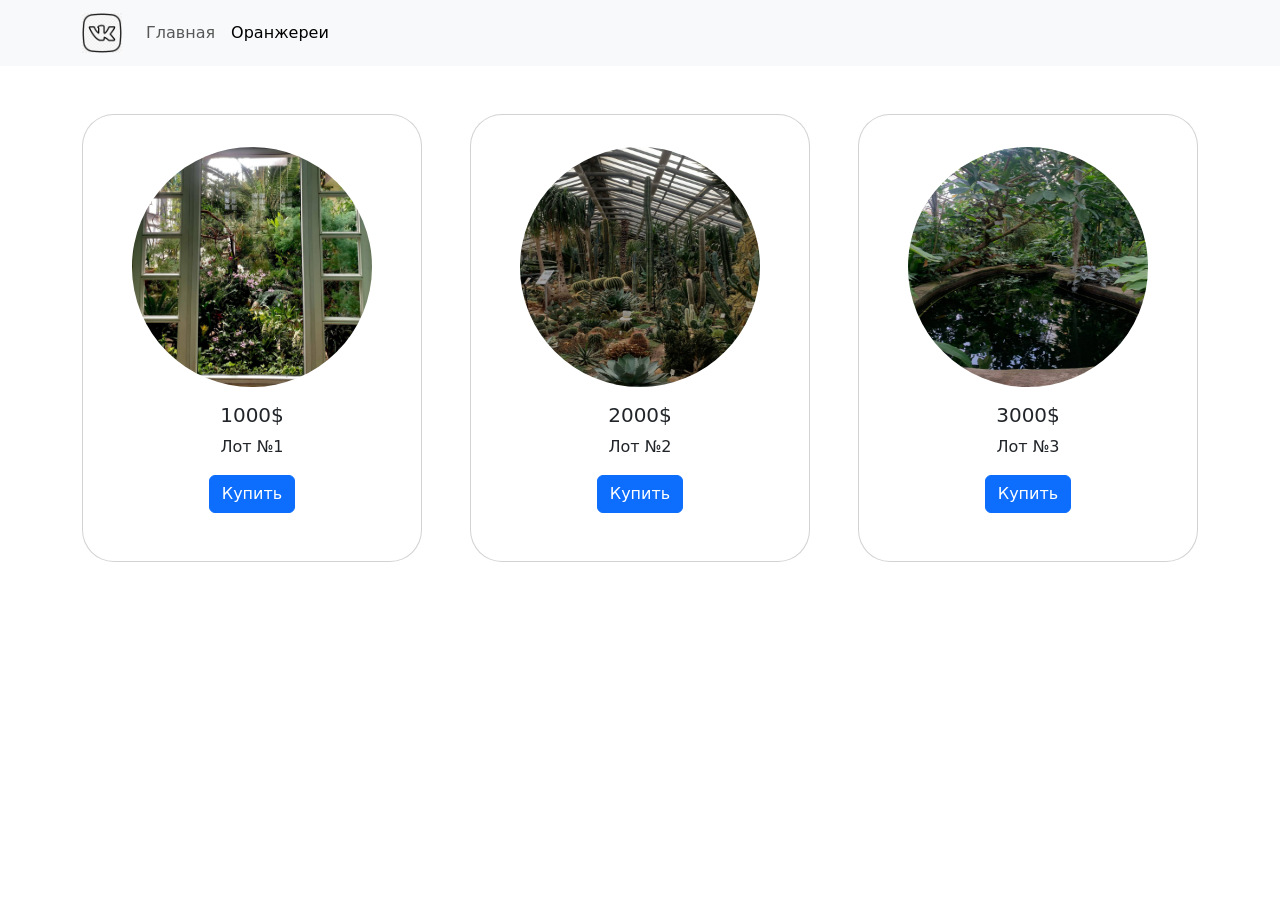
==== test_page.html @ ad8b5fb2 "modified:   test.html 	modified:   test_page.html 	modified:   IM.jpg" ====
<!DOCTYPE html>
<html lang="en">
  <head>
    <meta charset="UTF-8" />
    <meta name="viewport" content="width=device-width, initial-scale=1.0" />
    <title>OnlyFans</title>
    <link
      rel="stylesheet"
      href="https://cdn.jsdelivr.net/npm/bootstrap@5.2.1/dist/css/bootstrap.min.css"
    />
    <script
      src="https://cdn.jsdelivr.net/npm/bootstrap@5.2.1/dist/js/bootstrap.bundle.min.js"
      integrity="sha384-u1OknCvxWvY5kfmNBILK2hRnQC3Pr17a+RTT6rIHI7NnikvbZlHgTPOOmMi466C8"
      crossorigin="anonymous"
    ></script>
    <style>
      .card {
        border-radius: 2em;
        text-align: center;
        padding: 2em;
      }
      .card:hover {
        background-color: rgba(80, 0, 0, 0.2);
        padding: 2em;
      }
      .card img {
        border-radius: 50%;
        width: 15em;
        height: 15em;
        margin: auto;
      }
    </style>
  </head>
  <body>
    <nav class="navbar navbar-expand-lg bg-light">
      <div class="container">
        <a class="navbar-brand" href="test.html">
          <img src="png.png" alt="LogoVK" width="40" />
        </a>
        <button
          class="navbar-toggler"
          type="button"
          data-bs-toggle="collapse"
          data-bs-target="#navbarNav"
          aria-controls="navbarNav"
          aria-expanded="false"
          aria-label="Toggle navigation"
        >
          <span class="navbar-toggler-icon"></span>
        </button>
        <div class="collapse navbar-collapse" id="navbarNav">
          <ul class="navbar-nav">
            <li class="nav-item">
              <a class="nav-link" aria-current="page" href="test.html"
                >Главная</a
              >
            </li>
            <li class="nav-item">
              <a class="nav-link active" href="test_page.html">Оранжереи</a>
            </li>
          </ul>
        </div>
      </div>
    </nav>
    <div class="container my-5">
      <div class="row row-cols-1 row-cols-md-2 row-cols-lg-3 g-5">
        <div class="col">
          <div class="card">
            <img src="_121.jpg" class="card-img-top" alt="..." />
            <div class="card-body">
              <h5 class="card-title">1000$</h5>
              <p class="card-text">Лот №1</p>
              <a href="#" class="btn btn-primary">Купить</a>
            </div>
          </div>
        </div>
        <div class="col">
          <div class="card">
            <img src="_123.jpg" class="card-img-top" alt="..." />
            <div class="card-body">
              <h5 class="card-title">2000$</h5>
              <p class="card-text">Лот №2</p>
              <a href="#" class="btn btn-primary">Купить</a>
            </div>
          </div>
        </div>
        <div class="col">
          <div class="card">
            <img src="_122.jpg" class="card-img-top" alt="..." />
            <div class="card-body">
              <h5 class="card-title">3000$</h5>
              <p class="card-text">Лот №3</p>
              <a href="#" class="btn btn-primary">Купить</a>
            </div>
          </div>
        </div>
      </div>
    </div>
  </body>
</html>
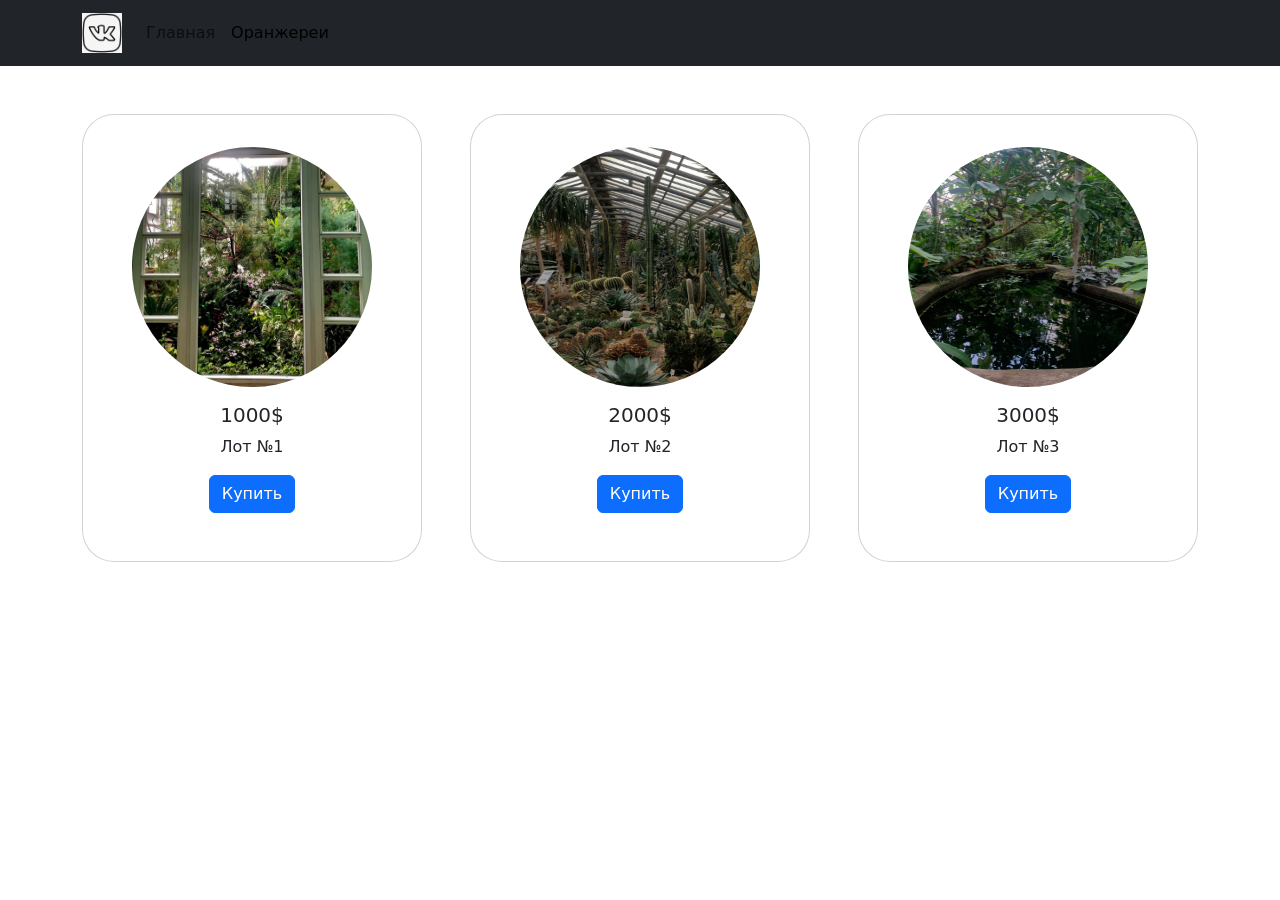
==== commit f75c3836: "modified:   test_page.html" ====
--- a/test_page.html
+++ b/test_page.html
@@ -32,7 +32,7 @@
     </style>
   </head>
   <body>
-    <nav class="navbar navbar-expand-lg bg-light">
+    <nav class="navbar navbar-expand-lg bg-dark">
       <div class="container">
         <a class="navbar-brand" href="test.html">
           <img src="png.png" alt="LogoVK" width="40" />
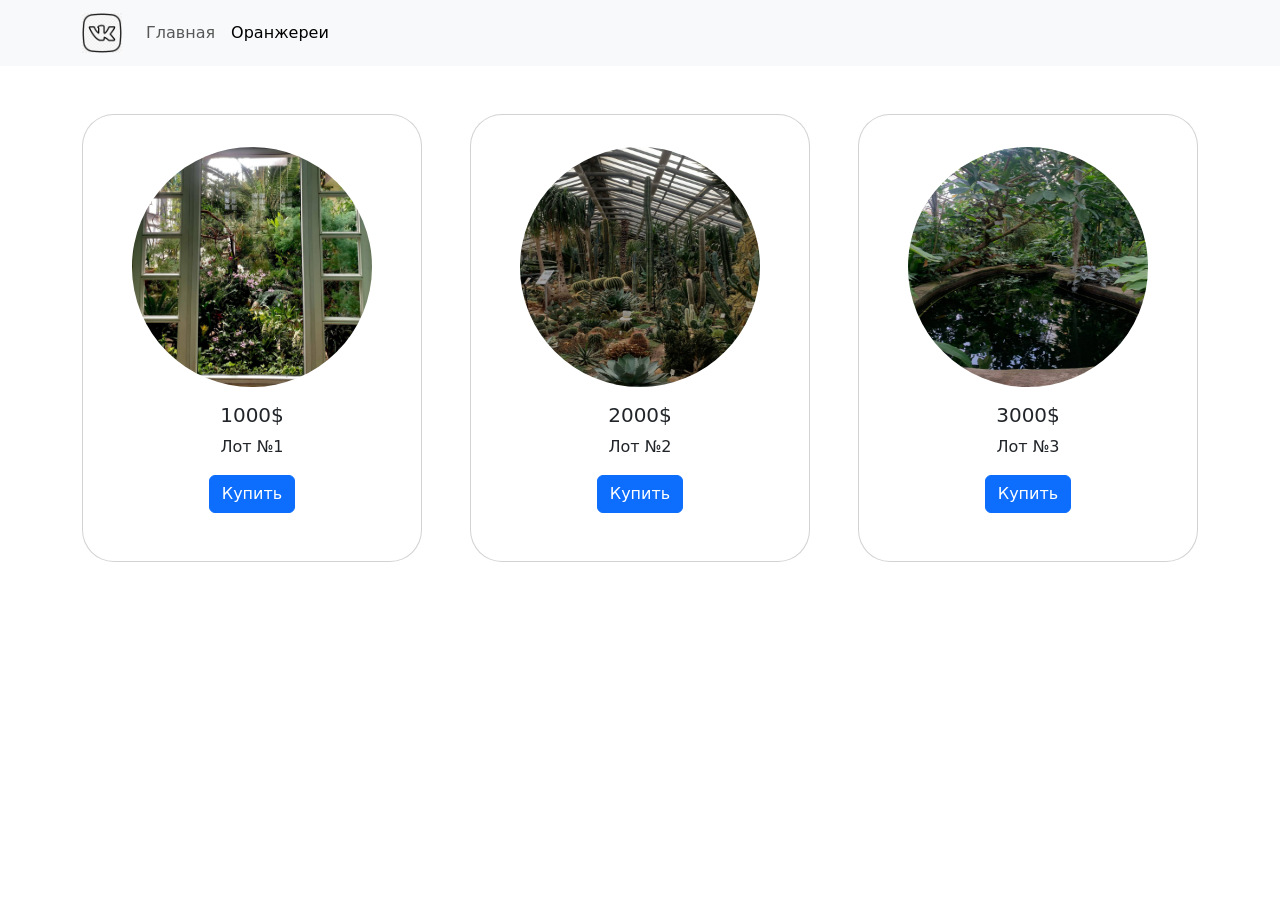
==== commit db540454: "modified:   test_page.html" ====
--- a/test_page.html
+++ b/test_page.html
@@ -32,7 +32,7 @@
     </style>
   </head>
   <body>
-    <nav class="navbar navbar-expand-lg bg-dark">
+    <nav class="navbar navbar-expand-lg bg-light">
       <div class="container">
         <a class="navbar-brand" href="test.html">
           <img src="png.png" alt="LogoVK" width="40" />
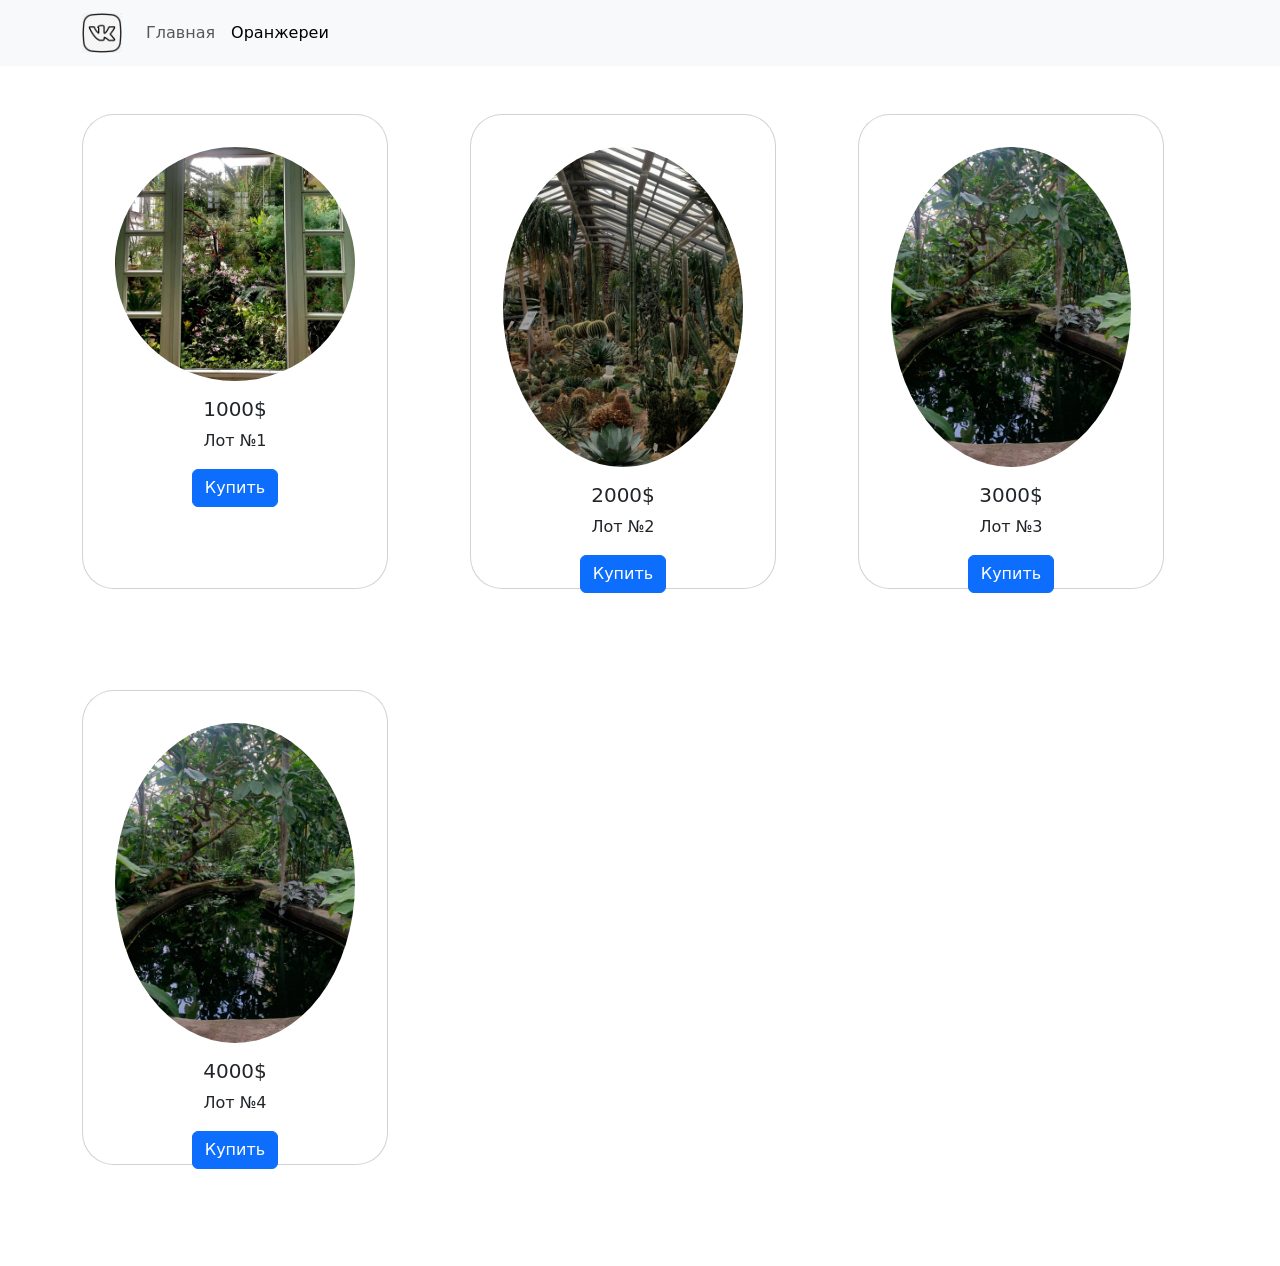
==== commit 35251bd2: "modified:   styles.css 	modified:   test.html 	modified:   test_page.html" ====
--- a/test_page.html
+++ b/test_page.html
@@ -3,7 +3,7 @@
   <head>
     <meta charset="UTF-8" />
     <meta name="viewport" content="width=device-width, initial-scale=1.0" />
-    <title>OnlyFans</title>
+    <title>Оранжереи</title>
     <link
       rel="stylesheet"
       href="https://cdn.jsdelivr.net/npm/bootstrap@5.2.1/dist/css/bootstrap.min.css"
@@ -15,18 +15,20 @@
     ></script>
     <style>
       .card {
+        height: 90%;
+        width: 90%;
         border-radius: 2em;
         text-align: center;
         padding: 2em;
       }
       .card:hover {
-        background-color: rgba(80, 0, 0, 0.2);
+        background-color: rgba(100, 0, 0, 0.2);
         padding: 2em;
       }
       .card img {
         border-radius: 50%;
-        width: 15em;
-        height: 15em;
+        /* width: 50%; */
+        /* height: 50%; */
         margin: auto;
       }
     </style>
@@ -35,7 +37,7 @@
     <nav class="navbar navbar-expand-lg bg-light">
       <div class="container">
         <a class="navbar-brand" href="test.html">
-          <img src="png.png" alt="LogoVK" width="40" />
+          <img src="png.png" alt="LogoVK" width="40" height="40" />
         </a>
         <button
           class="navbar-toggler"
@@ -94,6 +96,16 @@
             </div>
           </div>
         </div>
+        <div class="col">
+          <div class="card">
+            <img src="_122.jpg" class="card-img-top" alt="..." />
+            <div class="card-body">
+              <h5 class="card-title">4000$</h5>
+              <p class="card-text">Лот №4</p>
+              <a href="#" class="btn btn-primary">Купить</a>
+            </div>
+          </div>
+        </div>
       </div>
     </div>
   </body>
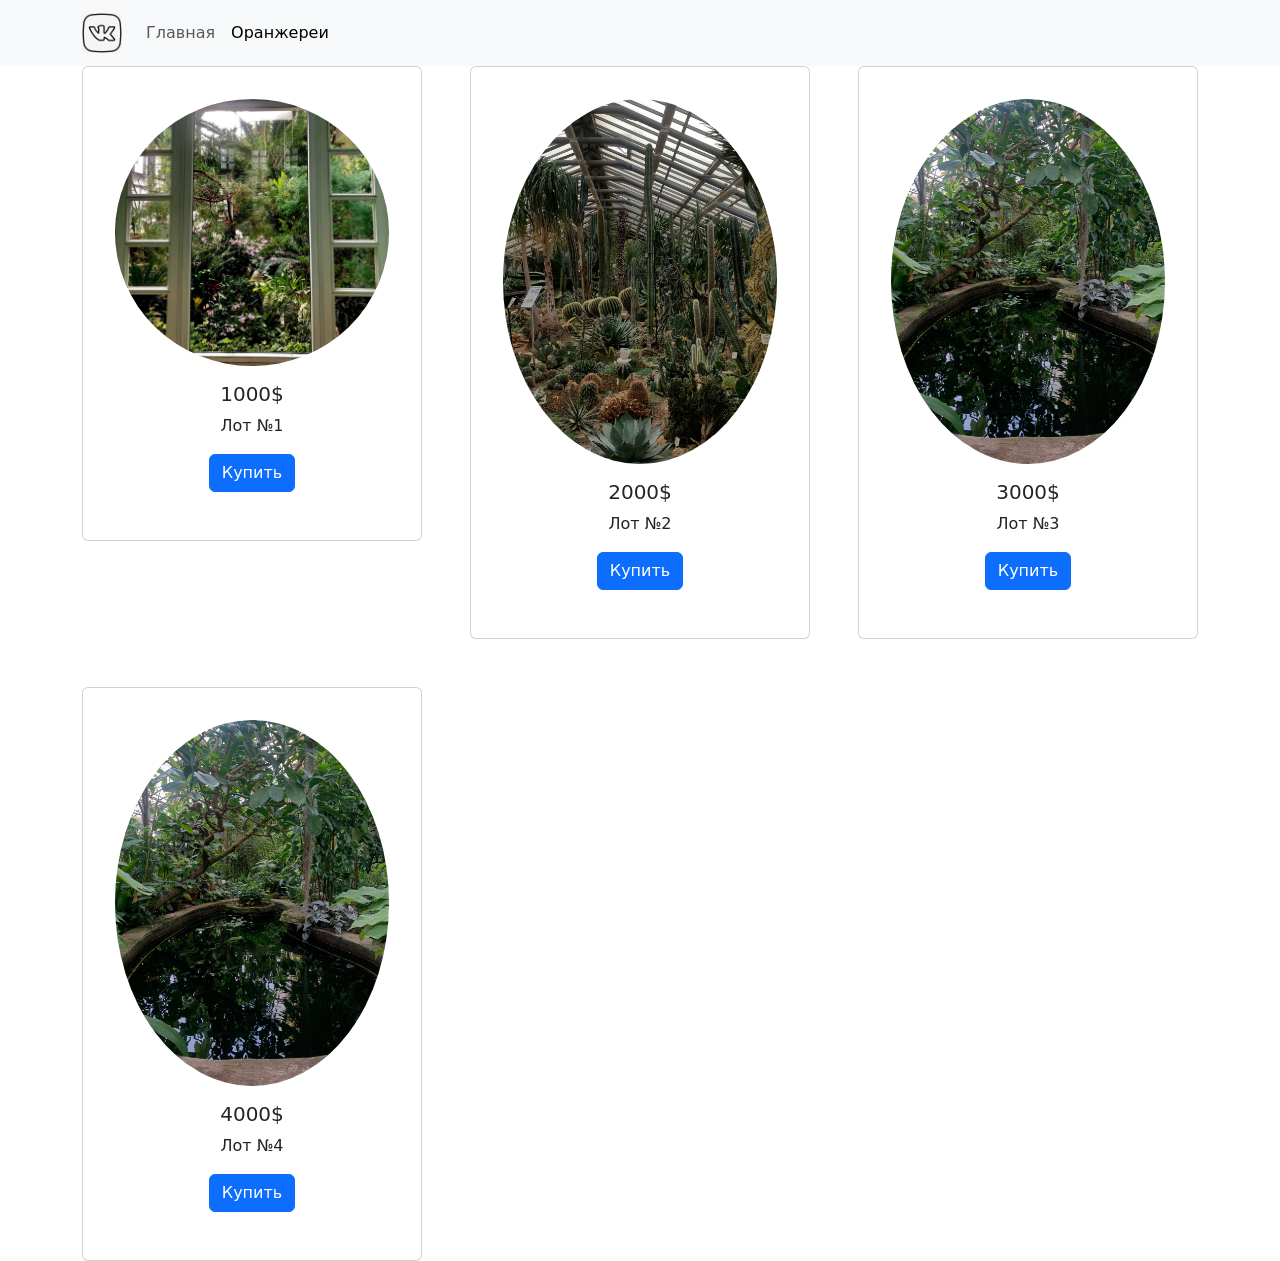
==== commit 030a9ed5: "renamed:    test.html -> index.html 	modified:   styles.css 	modified:   test_page.html" ====
--- a/test_page.html
+++ b/test_page.html
@@ -1,5 +1,6 @@
 <!DOCTYPE html>
 <html lang="en">
+  <link rel="stylesheet" href="styles.css" />
   <head>
     <meta charset="UTF-8" />
     <meta name="viewport" content="width=device-width, initial-scale=1.0" />
@@ -13,25 +14,6 @@
       integrity="sha384-u1OknCvxWvY5kfmNBILK2hRnQC3Pr17a+RTT6rIHI7NnikvbZlHgTPOOmMi466C8"
       crossorigin="anonymous"
     ></script>
-    <style>
-      .card {
-        height: 90%;
-        width: 90%;
-        border-radius: 2em;
-        text-align: center;
-        padding: 2em;
-      }
-      .card:hover {
-        background-color: rgba(100, 0, 0, 0.2);
-        padding: 2em;
-      }
-      .card img {
-        border-radius: 50%;
-        /* width: 50%; */
-        /* height: 50%; */
-        margin: auto;
-      }
-    </style>
   </head>
   <body>
     <nav class="navbar navbar-expand-lg bg-light">
@@ -64,7 +46,7 @@
         </div>
       </div>
     </nav>
-    <div class="container my-5">
+    <div class="container">
       <div class="row row-cols-1 row-cols-md-2 row-cols-lg-3 g-5">
         <div class="col">
           <div class="card">
--- a/styles.css
+++ b/styles.css
@@ -0,0 +1,36 @@
+.rounded {
+  width: 50%;
+  border-radius: 50%;
+  box-shadow: 0 0 10px rgb(0, 0, 0);
+  padding: 0.1em;
+  margin-bottom: 1em;
+}
+
+.a {
+  color: darkblue;
+  text-decoration: none;
+}
+.a:hover {
+  text-decoration: line-through;
+}
+.a:active {
+  color: red;
+}
+
+.card {
+  height: 100%;
+  width: 100%;
+  border-radius: 2em;
+  text-align: center;
+  padding: 2em;
+}
+.card:hover {
+  background-color: rgba(100, 0, 0, 0.2);
+  padding: 2em;
+}
+.card img {
+  border-radius: 50%;
+  width: 100%;
+  height: 100%;
+  margin: auto;
+}
